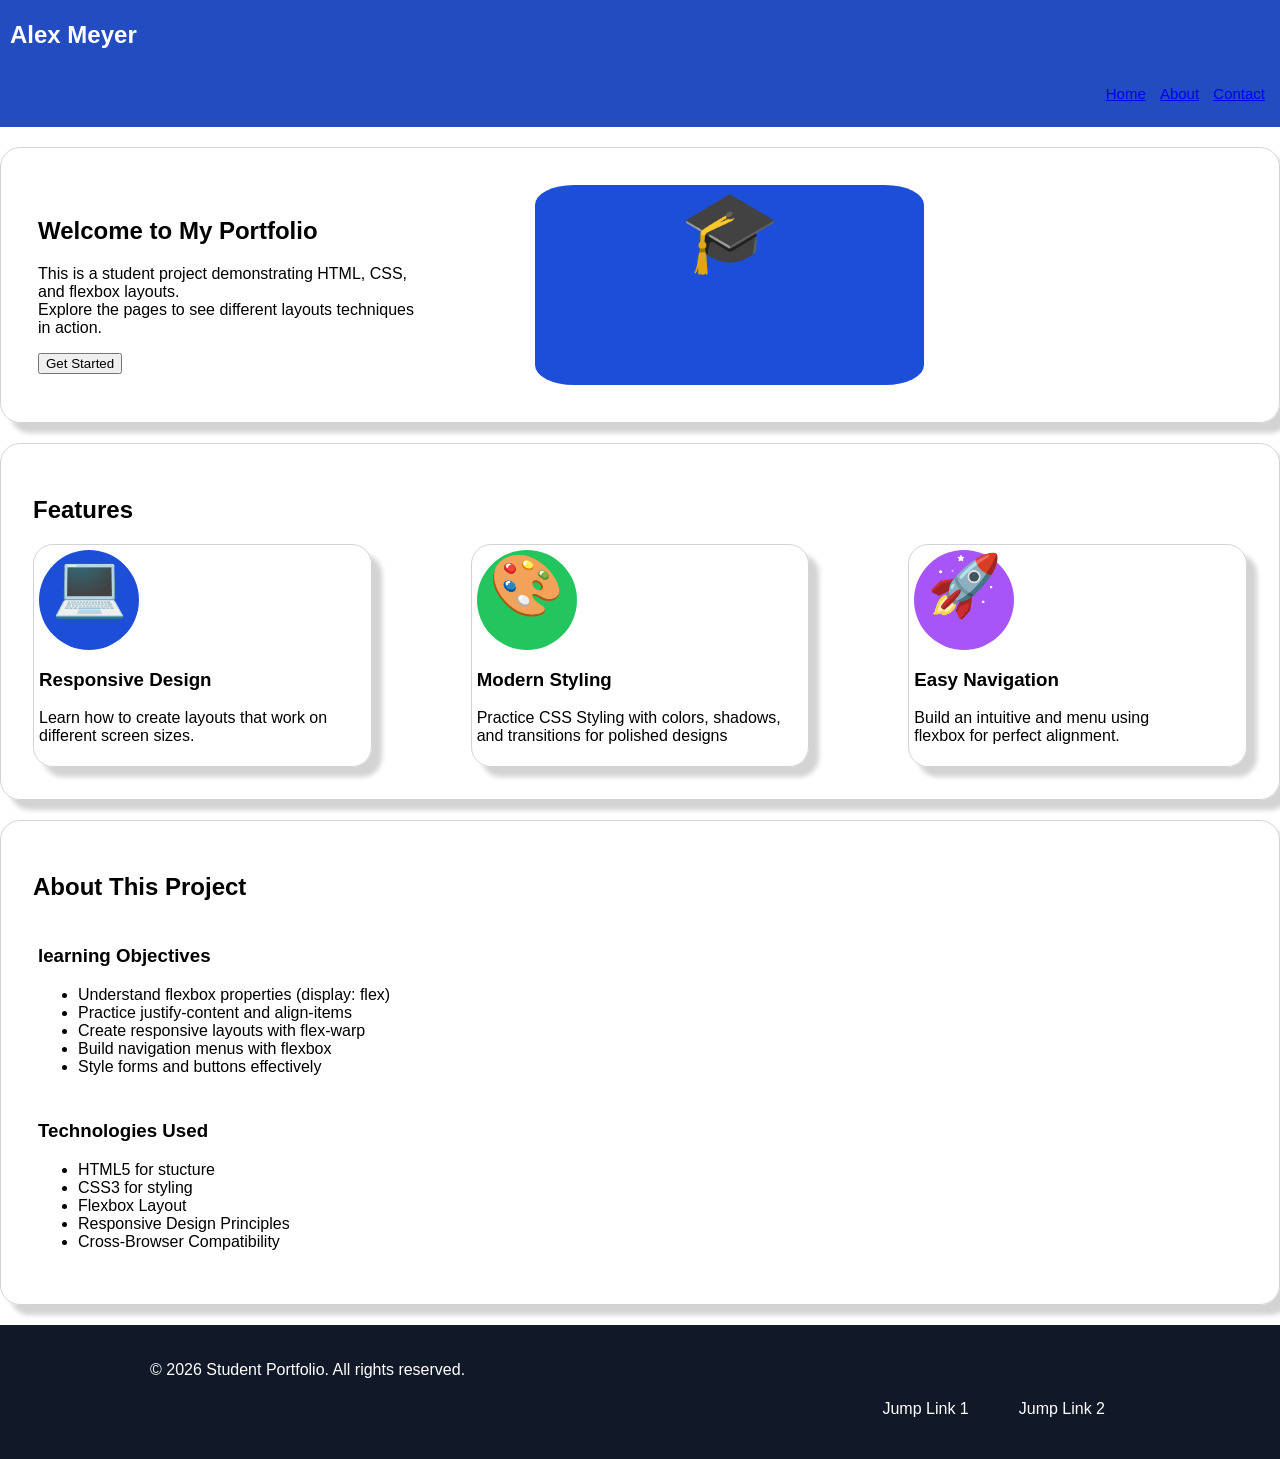
==== index.html @ b0f8299a "update" ====
<!DOCTYPE html>

<html lang="en">

<head>

<meta charset="UTF-8">

<meta name="viewport" content="width=device-width, initial-scale=1.0">

<title>Home</title>

<link rel="stylesheet" href="css/style.css">  

</head>

<body>

<header>  
 <div class="flexcontainer">
            <div id="headerName">
                 <h1> Alex Meyer</h1>
            </div>
            <nav>    
                <ul>
                    <li><a href="index.html">Home</a></li>
                    <li><a href="about.html">About</a></li>
                    <li><a href="contact.html">Contact</a></li>
                </ul>
            </nav>
        </div>

</header>
<main>
<section class="shadow">
<div class="flexContainer">
            <div class="flexitem">
                <h1>Welcome to My Portfolio</h1>
                <p> This is a student project demonstrating HTML, CSS, and flexbox layouts. <br>
                    Explore the pages to see different layouts techniques in action.
                </p>
                <button>Get Started
                </button>
            </div>
            <div class="flexitem">
                <p id="heroIcon">&#x1F393;</p>
             </div>
            </div>

</section>

<section class="shadow">
<h2>Features</h2>
            <div class="flexContainer">
                <div class="shadow flexitem">
                   <p class="circleBlue">&#x1F4BB;</p>
                   <h3>Responsive Design</h3>
                   <p>Learn how to create layouts that work on <br> different screen sizes.</p>
            
                   </div>
                   <div class="shadow flexitem">
                    <p class="circleGreen">&#x1F3A8;</p>
                    <h3>Modern Styling</h3>
                    <p>Practice CSS Styling with colors, shadows,<br> and transitions for polished designs</p>
            
                </div>
                <div class="shadow flexitem">
                    <p class="circlePurple">&#x1F680;</p>
                    <h3>Easy Navigation</h3>
                    <p>Build an intuitive and menu using <br>flexbox for perfect alignment.</p>
                
              </div>
             </div>
</section>

<section class="shadow">
<h2>About This Project</h2>
        <div class="flexitem">
            <h3>learning Objectives</h3>
            <ul>
                <li>Understand flexbox properties (display: flex)</li>
                <li>Practice justify-content and align-items</li>
                <li>Create responsive layouts with flex-warp</li>
                <li>Build navigation menus with flexbox</li>
                <li>Style forms and buttons effectively</li>
            </ul>
        </div>

        <div class="flexitem">
            <h3>Technologies Used</h3>
            <ul>
                <li>HTML5 for stucture</li>
                <li>CSS3 for styling</li>
                <li>Flexbox Layout</li>
                <li>Responsive Design Principles</li>
                <li>Cross-Browser Compatibility</li>

</section>







</main>
<footer>

    <p id="footerText"> &copy; 2026 Student Portfolio. All rights reserved.</p>
    <ul id="footerNav">
                    <li> Jump Link 1</li>
                    <li> Jump Link 2</li>
                  
                </ul>

</footer>
</body>

</html>
---- css/style.css ----
body{

    margin: 0;
    font-family: 'Segoe UI', Tahoma, Geneva, Arial, sans-serif;
}

header{
    background-color: #224cc0;
    padding: 5px 10px 5px;
}

#headerName {
    -webkit-flex: 1;
    -ms-flex: 1;
    flex: 1;
    color: #ffffff;
    font-size: 12px;
    font-weight: 800;
}

nav {
    display: flex;
    justify-content: flex-end;
    font-size: 15px;
    color: #ffffff;
}

a nav{
    color: #ffffff;
}

nav ul li {
    padding: 5px 15px 15px 5px;
    list-style-type: none;
    display: inline-block;
    padding: 5px;


}

main {

    width: 100%;
    margin: 0 auto;
}

.flexContainer {
    display: -webkit-flex;
    display: flex;
    gap: 99px;
    align-items: center;
}

.flexitem{
    gap: 20px;
    padding: 5px;
    width: 32%;
}
section {
    padding: 32px;
    margin: 20px 0px 20px;

}

.shadow {
    box-shadow: 10px 10px 5px lightgray;
    border: 1px solid lightgray;
    border-radius: 20px;
}

#heroIcon {
background-color: #1d4ed8;
border-radius: 10%;
font-size: 80px;

margin: 0;
height: 200px;
text-align: center;


}

.circleBlue {
    border-radius: 50%;
    width: 100px;
    height: 100px;
    background-color: #1d4ed8;
    text-align: center;
    font-size: 60px;
    margin: 0%;
    padding: 0%;
}

.circleGreen {
    border-radius: 50%;
    width: 100px;
    height: 100px;
    background-color: #22c55e;
    text-align: center;
    font-size: 60px;
    margin: 0%;
    padding: 0%;
}

.circlePurple {
    border-radius: 50%;
    width: 100px;
    height: 100px;
    background-color: #a855f7;
    text-align: center;
    font-size: 60px;
    margin: 0%;
    padding: 0%;
}






footer{
padding: 20px 150px 20px;
background-color: #111827;
color: #ffffff;
}

footer a{
    color: #ffffff;
    display: -webkit-flex;
    display: flex;
}

footer ul li {
    
    list-style-type: none;
    display: inline-block;
    padding: 5px 25px 5px;

}

#footerText {
    -webkit-flex: 1;
    -ms-flex: 1;
    flex: 1;
    
}

#footerNav {
    display: flex;
    justify-content: flex-end;

}
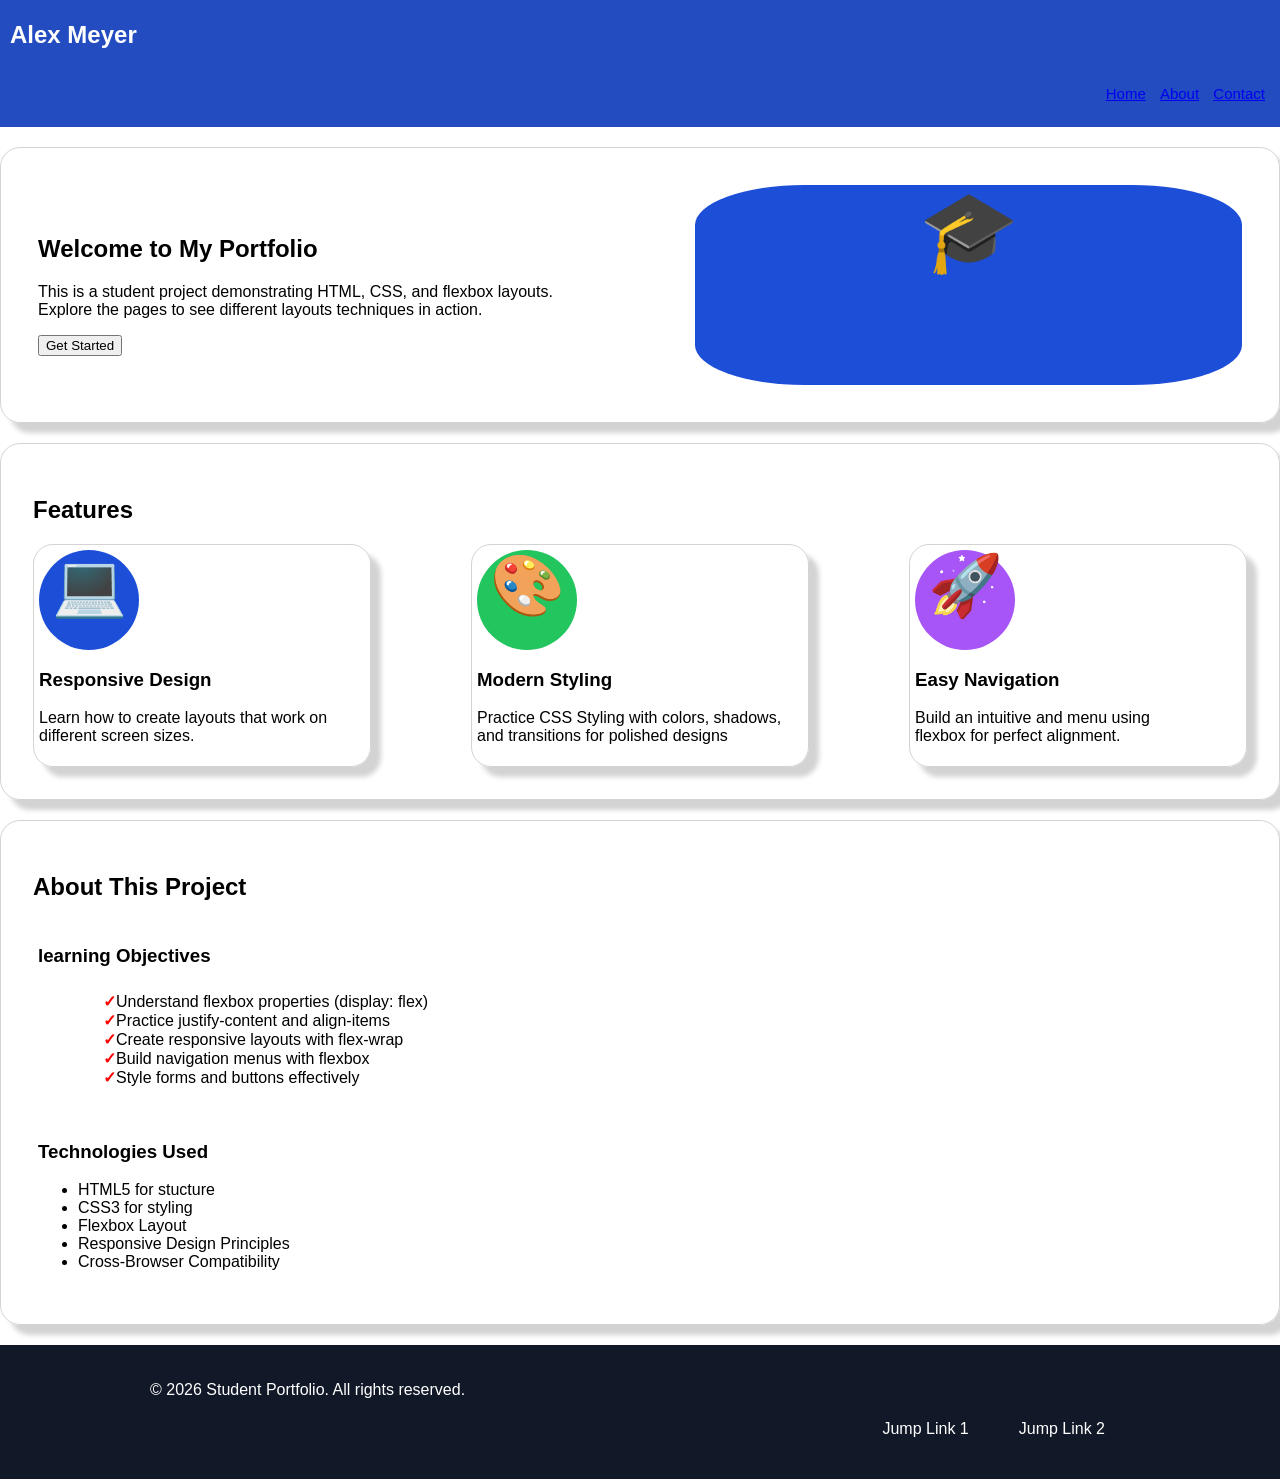
==== commit e0dc153d: "update" ====
--- a/index.html
+++ b/index.html
@@ -75,25 +75,28 @@
 
 <section class="shadow">
 <h2>About This Project</h2>
-        <div class="flexitem">
-            <h3>learning Objectives</h3>
-            <ul>
-                <li>Understand flexbox properties (display: flex)</li>
-                <li>Practice justify-content and align-items</li>
-                <li>Create responsive layouts with flex-warp</li>
-                <li>Build navigation menus with flexbox</li>
-                <li>Style forms and buttons effectively</li>
-            </ul>
-        </div>
+            <div class="flexitem">
+                <h3>learning Objectives</h3>
+                <ul class="listChecklist">
+                    <li>Understand flexbox properties (display: flex)</li>
+                    <li>Practice justify-content and align-items</li>
+                    <li>Create responsive layouts with flex-wrap</li>
+                    <li>Build navigation menus with flexbox</li>
+                    <li>Style forms and buttons effectively</li>
+                </ul>
 
-        <div class="flexitem">
-            <h3>Technologies Used</h3>
-            <ul>
-                <li>HTML5 for stucture</li>
-                <li>CSS3 for styling</li>
-                <li>Flexbox Layout</li>
-                <li>Responsive Design Principles</li>
-                <li>Cross-Browser Compatibility</li>
+            </div>
+
+            <div class="flexitem">
+                <h3>Technologies Used</h3>
+                <ul>
+                    <li>HTML5 for stucture</li>
+                    <li>CSS3 for styling</li>
+                    <li>Flexbox Layout</li>
+                    <li>Responsive Design Principles</li>
+                    <li>Cross-Browser Compatibility</li>
+                </ul>
+            </div>
 
 </section>
 
--- a/css/style.css
+++ b/css/style.css
@@ -47,15 +47,16 @@
 .flexContainer {
     display: -webkit-flex;
     display: flex;
-    gap: 99px;
+    gap: 100px;
     align-items: center;
 }
 
 .flexitem{
     gap: 20px;
     padding: 5px;
-    width: 32%;
+    width: 100%;
 }
+
 section {
     padding: 32px;
     margin: 20px 0px 20px;
@@ -70,7 +71,7 @@
 
 #heroIcon {
 background-color: #1d4ed8;
-border-radius: 10%;
+border-radius: 20%;
 font-size: 80px;
 
 margin: 0;
@@ -149,4 +150,17 @@
     display: flex;
     justify-content: flex-end;
 
+}
+
+.listChecklist {
+    list-style-type: none;
+    margin: 25px;
+}
+
+ul.listChecklist li::before {
+    color: red;
+    content: "\2713";
+    font-weight: bold;
+    right:-90px;
+
 }
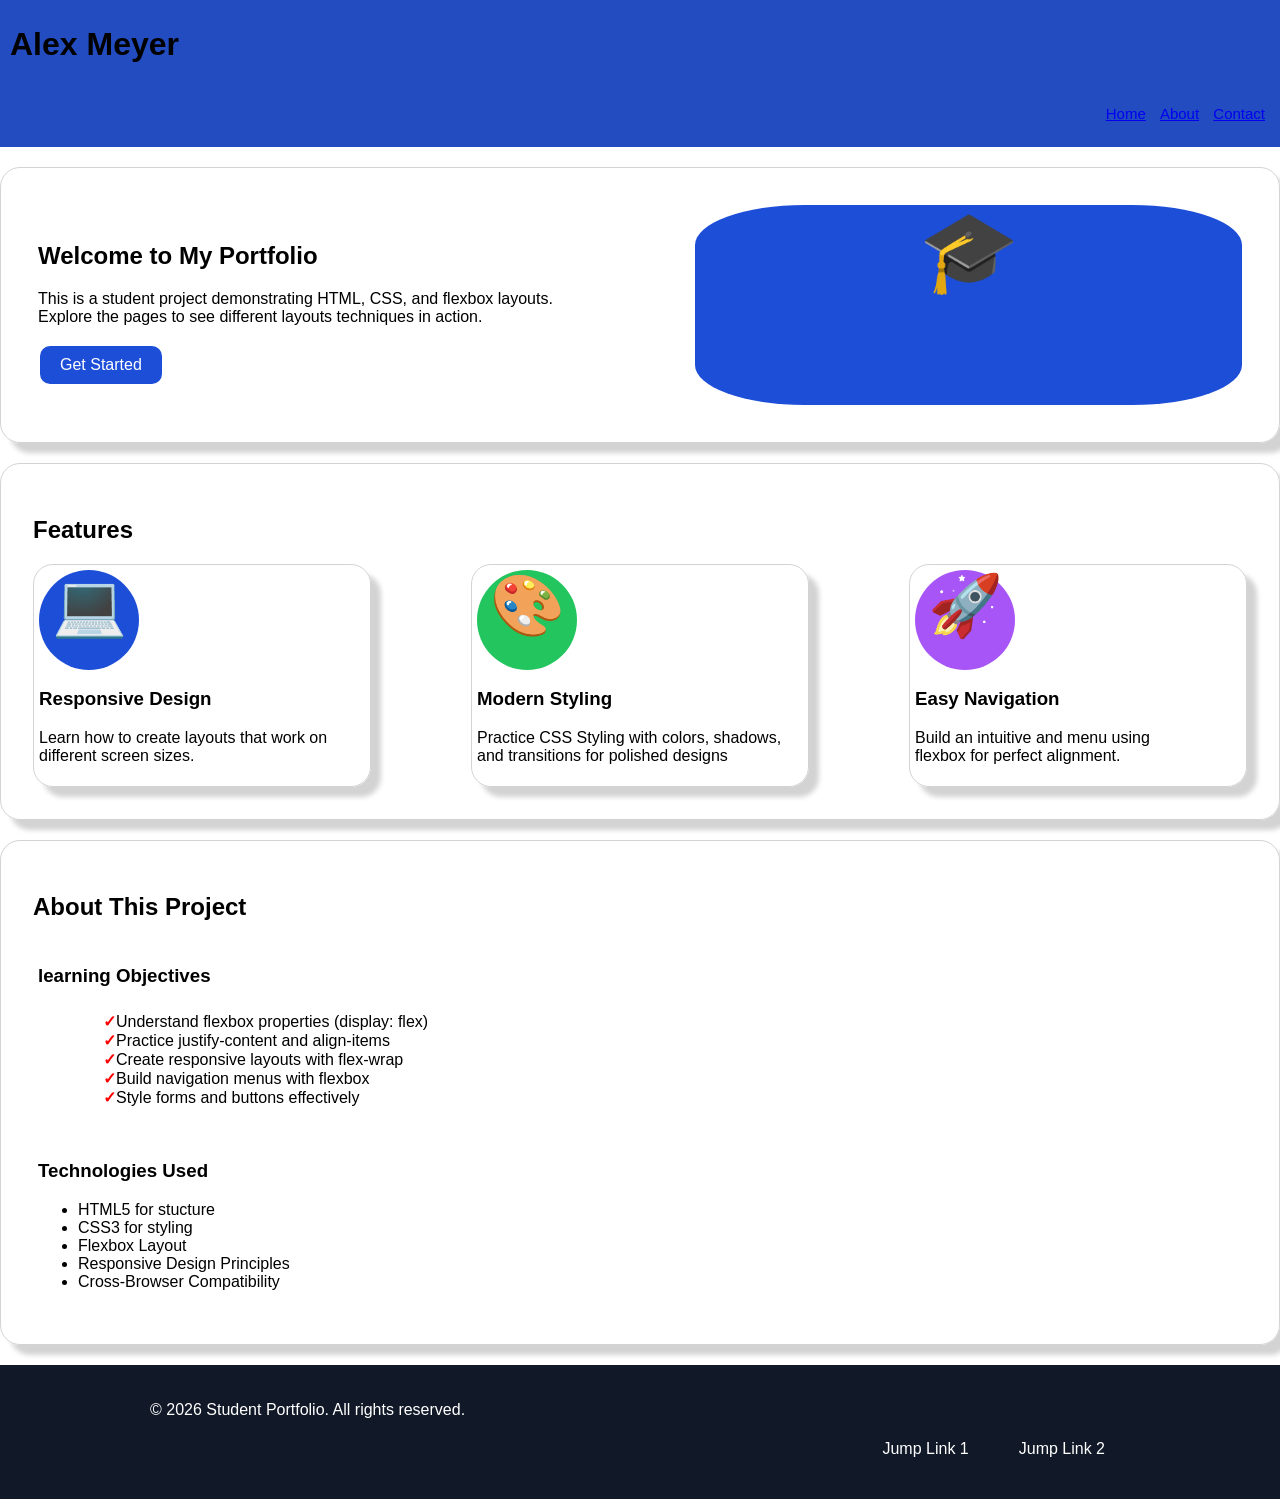
==== commit 6795f8fa: "update" ====
--- a/index.html
+++ b/index.html
@@ -17,12 +17,12 @@
 <body>
 
 <header>  
- <div class="flexcontainer">
+ <div class="flexContainer>
             <div id="headerName">
                  <h1> Alex Meyer</h1>
             </div>
             <nav>    
-                <ul>
+                <ul id="jump1">
                     <li><a href="index.html">Home</a></li>
                     <li><a href="about.html">About</a></li>
                     <li><a href="contact.html">Contact</a></li>
@@ -34,7 +34,7 @@
 <main>
 <section class="shadow">
 <div class="flexContainer">
-            <div class="flexitem">
+            <div class="flexItem">
                 <h1>Welcome to My Portfolio</h1>
                 <p> This is a student project demonstrating HTML, CSS, and flexbox layouts. <br>
                     Explore the pages to see different layouts techniques in action.
@@ -42,7 +42,7 @@
                 <button>Get Started
                 </button>
             </div>
-            <div class="flexitem">
+            <div class="flexItem">
                 <p id="heroIcon">&#x1F393;</p>
              </div>
             </div>
@@ -52,19 +52,19 @@
 <section class="shadow">
 <h2>Features</h2>
             <div class="flexContainer">
-                <div class="shadow flexitem">
+                <div class="shadow flexItem">
                    <p class="circleBlue">&#x1F4BB;</p>
                    <h3>Responsive Design</h3>
                    <p>Learn how to create layouts that work on <br> different screen sizes.</p>
             
                    </div>
-                   <div class="shadow flexitem">
+                   <div class="shadow flexItem">
                     <p class="circleGreen">&#x1F3A8;</p>
                     <h3>Modern Styling</h3>
                     <p>Practice CSS Styling with colors, shadows,<br> and transitions for polished designs</p>
             
                 </div>
-                <div class="shadow flexitem">
+                <div class="shadow flexItem">
                     <p class="circlePurple">&#x1F680;</p>
                     <h3>Easy Navigation</h3>
                     <p>Build an intuitive and menu using <br>flexbox for perfect alignment.</p>
@@ -75,7 +75,7 @@
 
 <section class="shadow">
 <h2>About This Project</h2>
-            <div class="flexitem">
+            <div class="flexItem">
                 <h3>learning Objectives</h3>
                 <ul class="listChecklist">
                     <li>Understand flexbox properties (display: flex)</li>
@@ -87,7 +87,7 @@
 
             </div>
 
-            <div class="flexitem">
+            <div class="flexItem">
                 <h3>Technologies Used</h3>
                 <ul>
                     <li>HTML5 for stucture</li>
--- a/css/style.css
+++ b/css/style.css
@@ -51,7 +51,7 @@
     align-items: center;
 }
 
-.flexitem{
+.flexItem{
     gap: 20px;
     padding: 5px;
     width: 100%;
@@ -163,4 +163,24 @@
     font-weight: bold;
     right:-90px;
 
+}
+
+
+button {
+    background-color: #1d4ed8;
+    color: #ffffff;
+    border: none;
+    border-radius: 10px;
+    padding: 10px 20px;
+    text-align: center;
+    text-decoration: none;
+    display: inline-block;
+    font-size: 16px;
+    margin: 4px 2px;
+    cursor: pointer;
+}
+
+button:hover {
+background-color: #1b1b1c;
+
 }
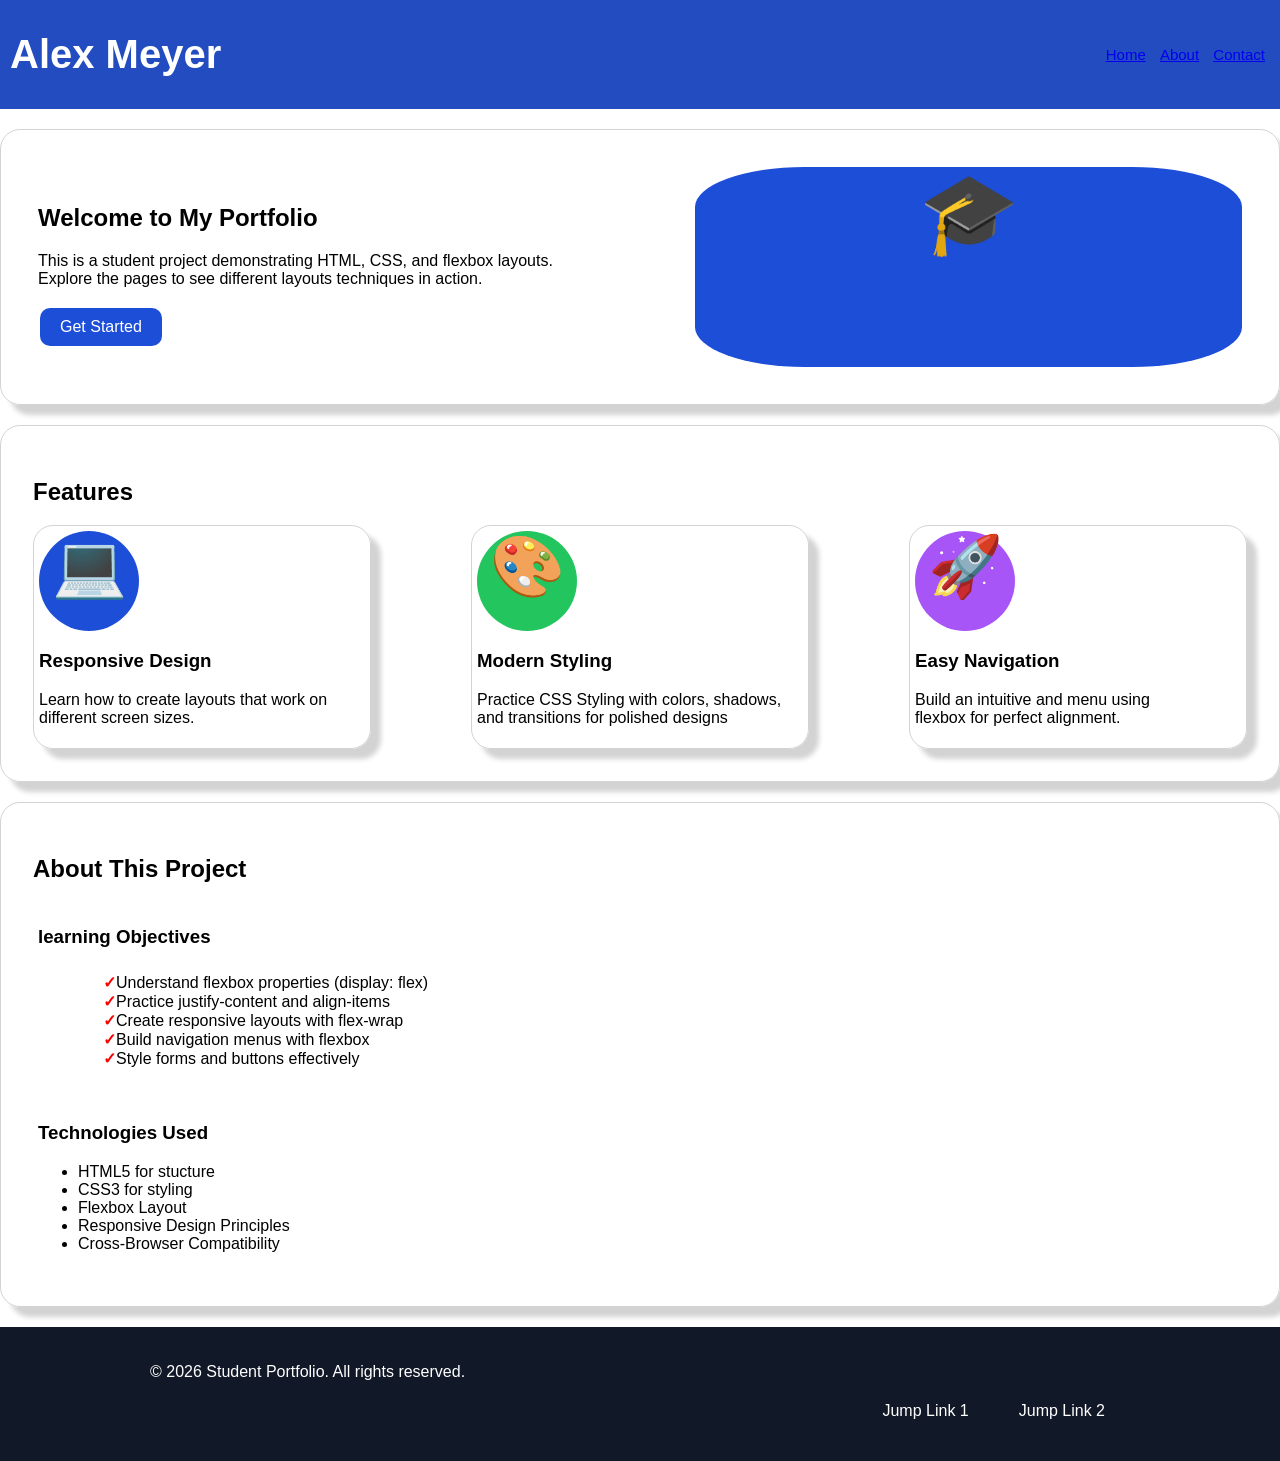
==== commit 4b61acca: "update" ====
--- a/index.html
+++ b/index.html
@@ -17,7 +17,7 @@
 <body>
 
 <header>  
- <div class="flexContainer>
+ <div class="flexContainer">
             <div id="headerName">
                  <h1> Alex Meyer</h1>
             </div>
--- a/css/style.css
+++ b/css/style.css
@@ -13,8 +13,8 @@
     -webkit-flex: 1;
     -ms-flex: 1;
     flex: 1;
-    color: #ffffff;
-    font-size: 12px;
+    color: #ffffffff;
+    font-size: 20px;
     font-weight: 800;
 }
 
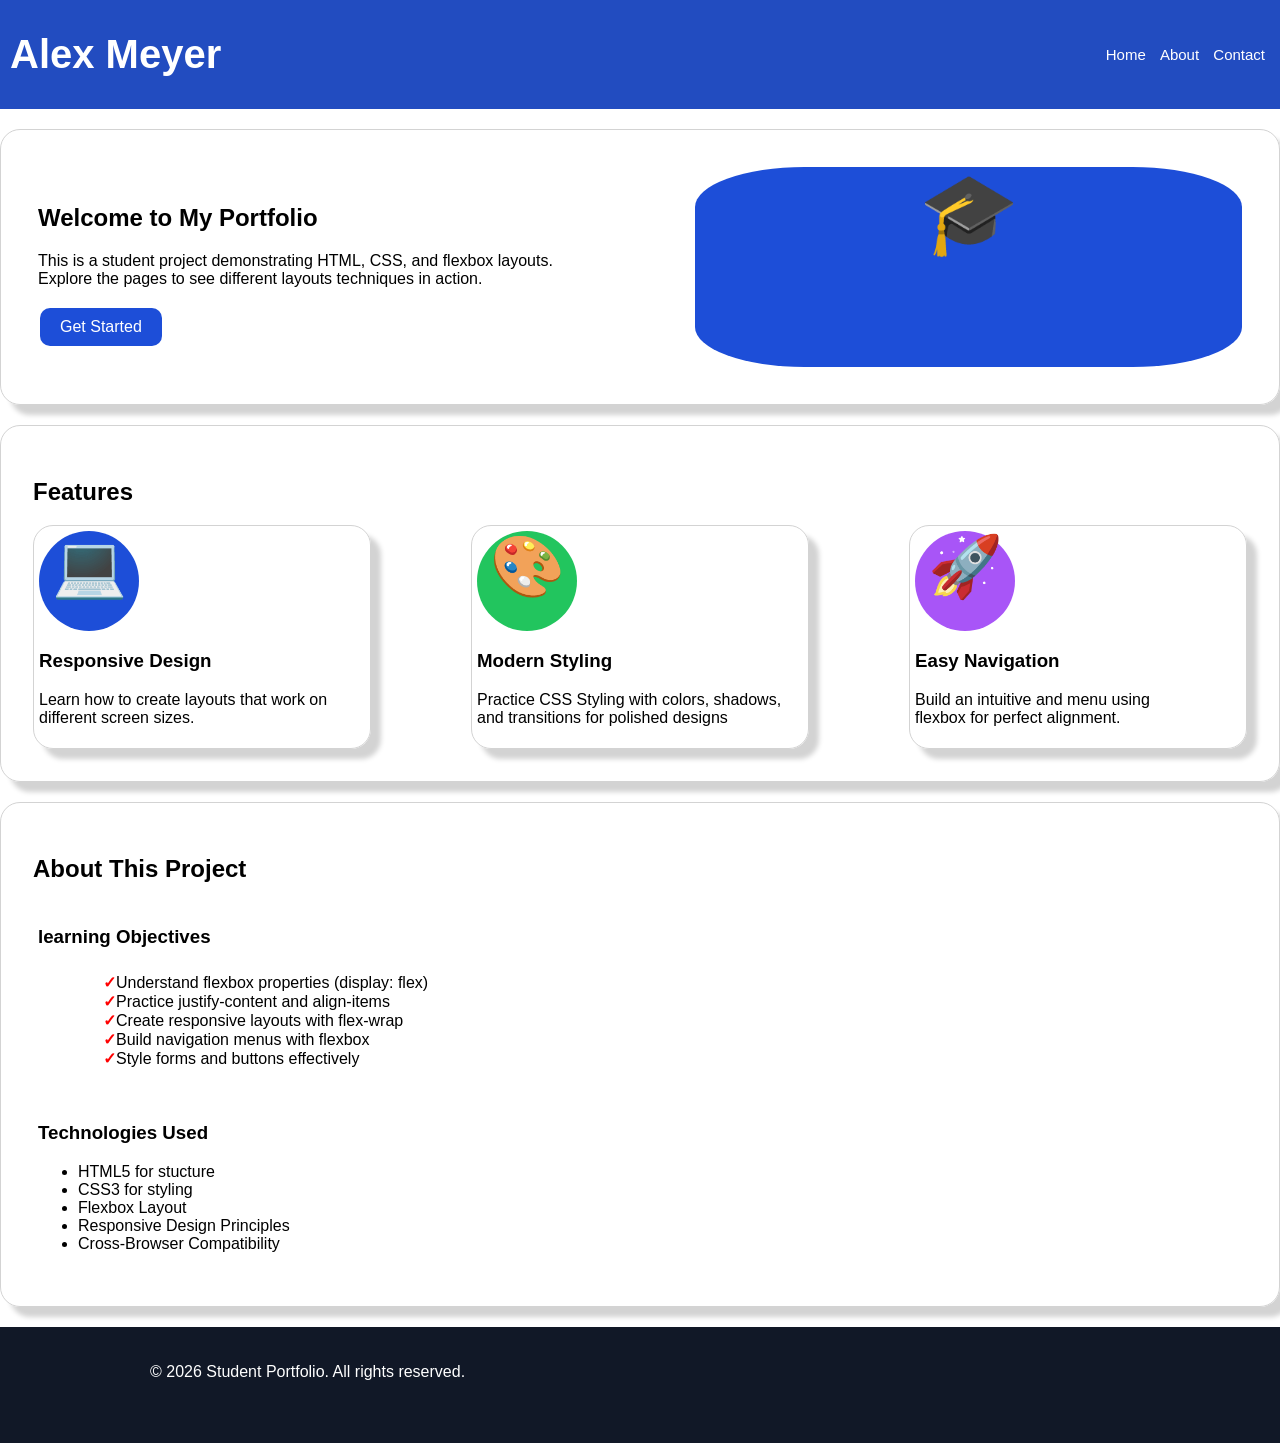
==== commit 31899d23: "update" ====
--- a/index.html
+++ b/index.html
@@ -111,8 +111,8 @@
 
     <p id="footerText"> &copy; 2026 Student Portfolio. All rights reserved.</p>
     <ul id="footerNav">
-                    <li> Jump Link 1</li>
-                    <li> Jump Link 2</li>
+                        <li><a href="ajump1"></a></li>
+                        <li><a href="ajump2"></a></li>
                   
                 </ul>
 
--- a/css/style.css
+++ b/css/style.css
@@ -27,6 +27,12 @@
 
 a nav{
     color: #ffffff;
+}
+
+/* This targets all links in your HTML */
+a {
+    color: white;
+    text-decoration: none; /* Optional: This removes the default underline */
 }
 
 nav ul li {
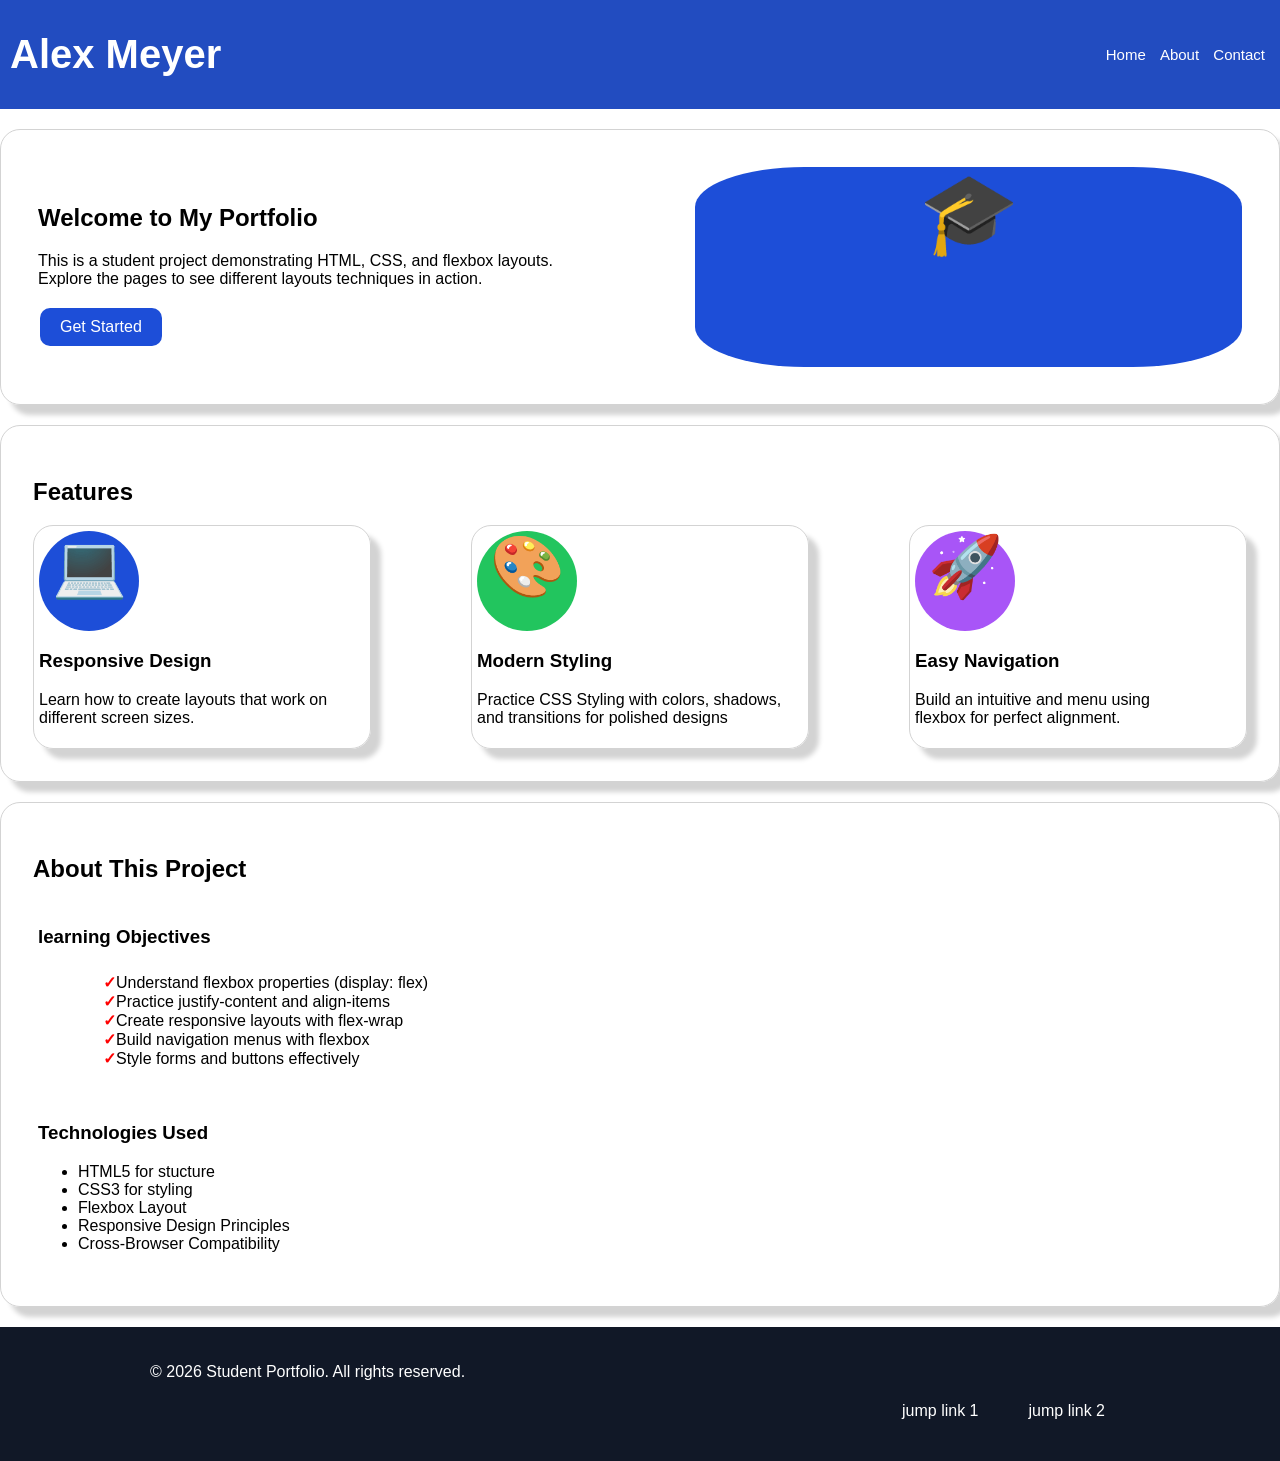
==== commit 6923b4f7: "update" ====
--- a/index.html
+++ b/index.html
@@ -22,7 +22,7 @@
                  <h1> Alex Meyer</h1>
             </div>
             <nav>    
-                <ul id="jump1">
+                <ul id="ajump1">
                     <li><a href="index.html">Home</a></li>
                     <li><a href="about.html">About</a></li>
                     <li><a href="contact.html">Contact</a></li>
@@ -111,8 +111,8 @@
 
     <p id="footerText"> &copy; 2026 Student Portfolio. All rights reserved.</p>
     <ul id="footerNav">
-                        <li><a href="ajump1"></a></li>
-                        <li><a href="ajump2"></a></li>
+                        <li><a href="ajump1">jump link 1</a></li>
+                        <li><a href="ajump2">jump link 2</a></li>
                   
                 </ul>
 
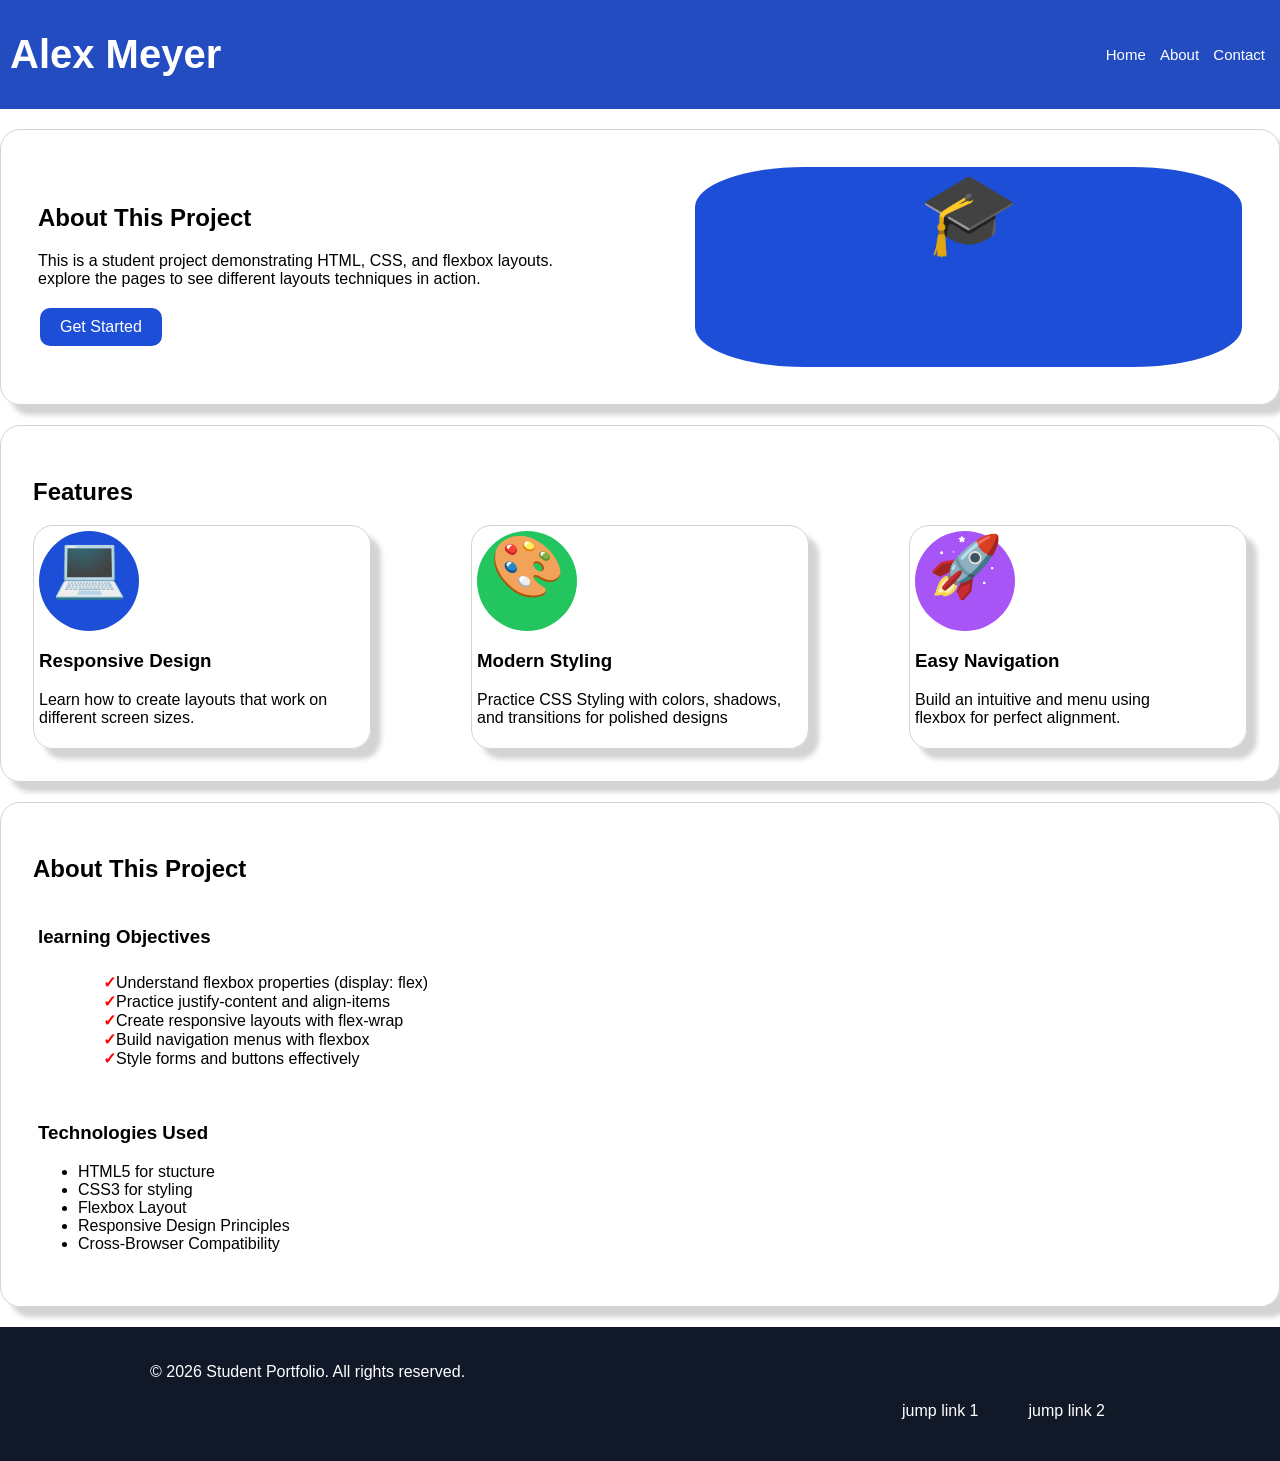
==== commit 62ea3cf4: "update" ====
--- a/index.html
+++ b/index.html
@@ -22,7 +22,7 @@
                  <h1> Alex Meyer</h1>
             </div>
             <nav>    
-                <ul id="ajump1">
+                <ul id="jump1">
                     <li><a href="index.html">Home</a></li>
                     <li><a href="about.html">About</a></li>
                     <li><a href="contact.html">Contact</a></li>
@@ -34,69 +34,69 @@
 <main>
 <section class="shadow">
 <div class="flexContainer">
-            <div class="flexItem">
-                <h1>Welcome to My Portfolio</h1>
-                <p> This is a student project demonstrating HTML, CSS, and flexbox layouts. <br>
-                    Explore the pages to see different layouts techniques in action.
-                </p>
-                <button>Get Started
-                </button>
-            </div>
-            <div class="flexItem">
-                <p id="heroIcon">&#x1F393;</p>
-             </div>
-            </div>
+<div class="flexItem">
+<h1 id="jump1">About This Project</h1>
+<p> This is a student project demonstrating HTML, CSS, and flexbox layouts. <br>
+explore the pages to see different layouts techniques in action.</p>
+<button>Get Started
+</button>
+</div>
+<div class="flexItem">
+<p id="heroIcon">&#x1F393;</p>
+</div>
+</div>
+
+
 
 </section>
-
 <section class="shadow">
 <h2>Features</h2>
-            <div class="flexContainer">
-                <div class="shadow flexItem">
-                   <p class="circleBlue">&#x1F4BB;</p>
-                   <h3>Responsive Design</h3>
-                   <p>Learn how to create layouts that work on <br> different screen sizes.</p>
+<div class="flexContainer">
+<div class="shadow flexItem">
+<p class="circleBlue">&#x1F4BB;</p>
+<h3>Responsive Design</h3>
+<p>Learn how to create layouts that work on <br> different screen sizes.</p>
             
-                   </div>
-                   <div class="shadow flexItem">
-                    <p class="circleGreen">&#x1F3A8;</p>
-                    <h3>Modern Styling</h3>
-                    <p>Practice CSS Styling with colors, shadows,<br> and transitions for polished designs</p>
+</div>
+<div class="shadow flexItem">
+<p class="circleGreen">&#x1F3A8;</p>
+<h3>Modern Styling</h3>
+<p>Practice CSS Styling with colors, shadows,<br> and transitions for polished designs</p>
             
-                </div>
-                <div class="shadow flexItem">
-                    <p class="circlePurple">&#x1F680;</p>
-                    <h3>Easy Navigation</h3>
-                    <p>Build an intuitive and menu using <br>flexbox for perfect alignment.</p>
+</div>
+<div class="shadow flexItem">
+<p class="circlePurple">&#x1F680;</p>
+<h3>Easy Navigation</h3>
+<p>Build an intuitive and menu using <br>flexbox for perfect alignment.</p>
                 
-              </div>
-             </div>
+</div>
+</div>
 </section>
 
 <section class="shadow">
 <h2>About This Project</h2>
-            <div class="flexItem">
-                <h3>learning Objectives</h3>
-                <ul class="listChecklist">
-                    <li>Understand flexbox properties (display: flex)</li>
-                    <li>Practice justify-content and align-items</li>
-                    <li>Create responsive layouts with flex-wrap</li>
-                    <li>Build navigation menus with flexbox</li>
-                    <li>Style forms and buttons effectively</li>
-                </ul>
+<div class="flexItem">
+<h3>learning Objectives</h3>
+<ul class="listChecklist">
+<li>Understand flexbox properties (display: flex)</li>
+<li>Practice justify-content and align-items</li>
+<li>Create responsive layouts with flex-wrap</li>
+<li>Build navigation menus with flexbox</li>
+<li>Style forms and buttons effectively</li>
+</ul>
 
-            </div>
+</div>
 
-            <div class="flexItem">
-                <h3>Technologies Used</h3>
-                <ul>
-                    <li>HTML5 for stucture</li>
-                    <li>CSS3 for styling</li>
-                    <li>Flexbox Layout</li>
-                    <li>Responsive Design Principles</li>
-                    <li>Cross-Browser Compatibility</li>
-                </ul>
-            </div>
+<div class="flexItem">
+<h3>Technologies Used</h3>
+<ul>
+<li>HTML5 for stucture</li>
+<li>CSS3 for styling</li>
+<li>Flexbox Layout</li>
+<li>Responsive Design Principles</li>
+<li>Cross-Browser Compatibility</li>
+</ul>
+</div>
 
 </section>
 
